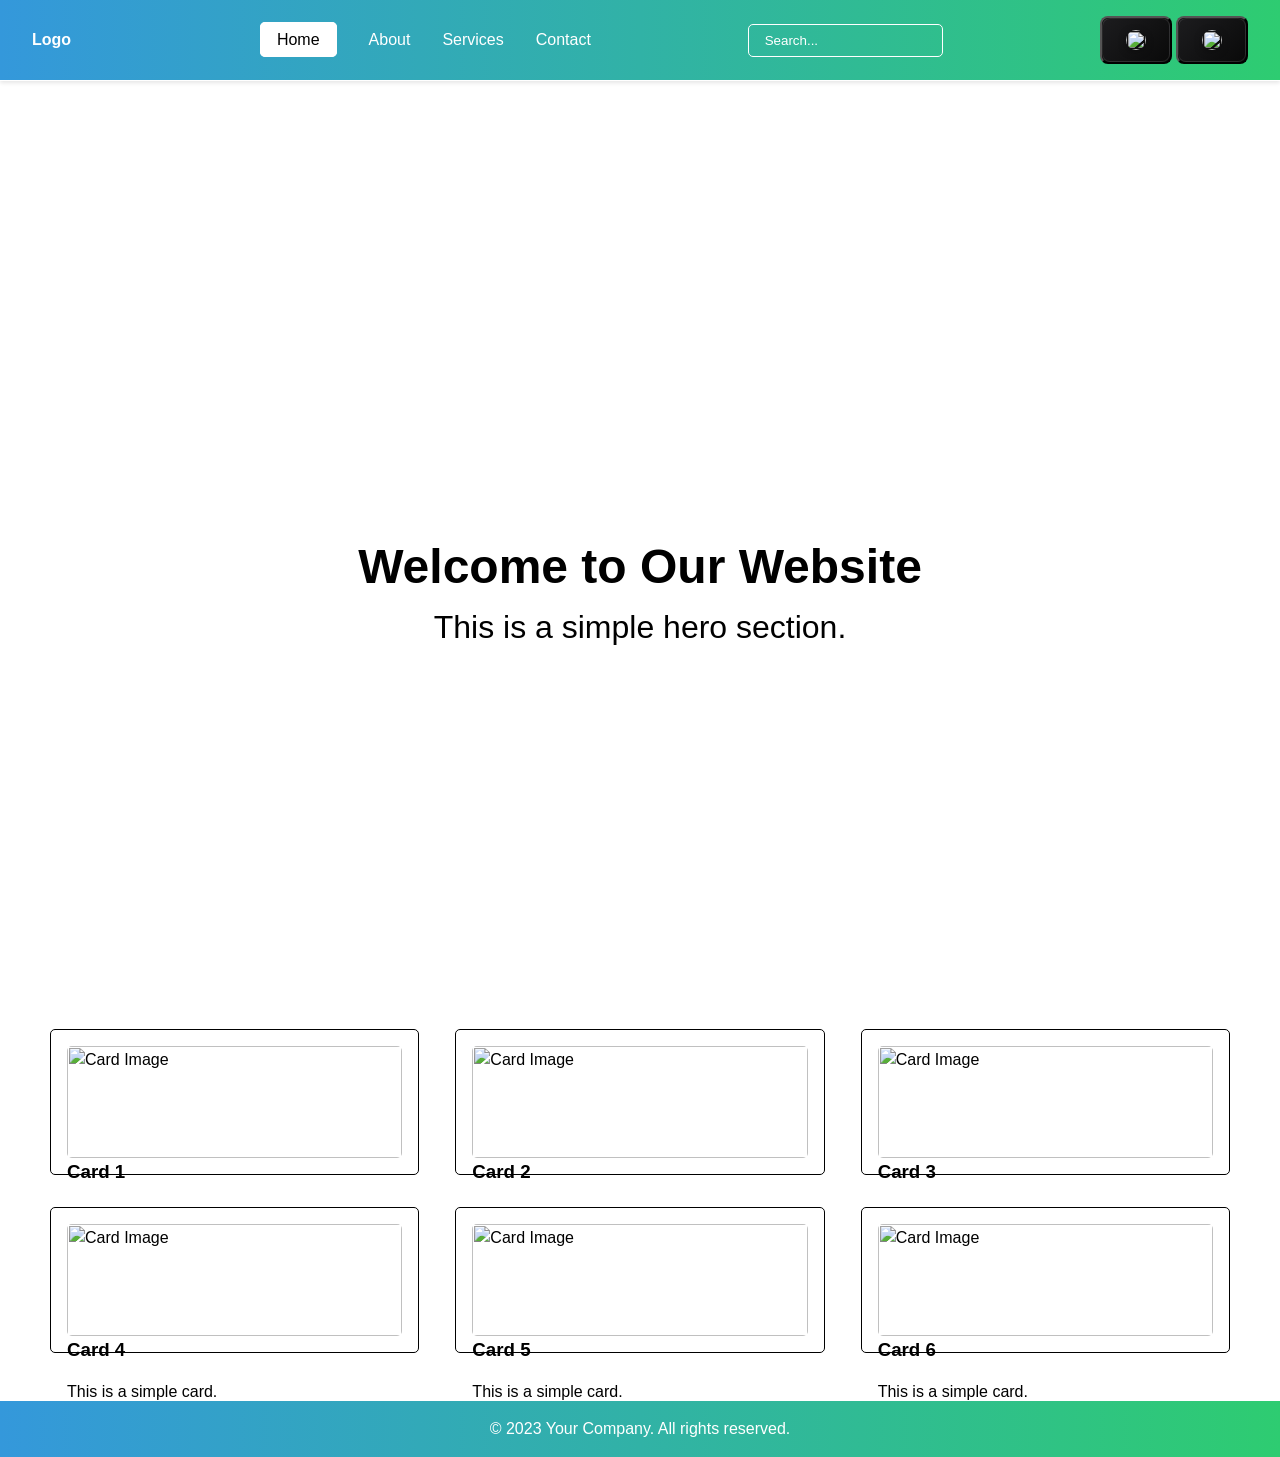
==== index.html @ 777ef4b7 "main website" ====
<html lang="en">
<head>
    <meta charset="UTF-8">
    <meta name="viewport" content="width=device-width, initial-scale=1.0">
    <title>Website</title>

    
<!-- Style sheet -->
    <link rel="stylesheet" href="style-sheet.css">

<style>

@media screen and (max-width: 768px) {
    .cards {
        grid-template-columns: repeat(auto-fit, minmax(200px, 1fr));
    }

    .navbar {
        flex-direction: column;
        align-items: flex-start;
    }

    .nav-links {
        flex-direction: column;
        width: 100%;
    }

    .cards {
        grid-template-columns: repeat(auto-fit, minmax(200px, 1fr));
    }

    .card {
        width: 100%;
    }

    .card img {
        width: 100%;
        height: auto;
    }

    .card h3 {
        font-size: 1.2rem;
    }

    .card p {
        font-size: 0.9rem;
    }
}
    
    

















</style>
</head>
<body id="demo" style="color: var(--black-color); background-color: var(--white-color);">
     
<!-- navbar -->

<nav id="navbar" class="navbar" style="background: linear-gradient(to right, var(--primary-color), var(--secondary-color));">
    <div class="logo">
        <a href="#">Logo</a>
    </div> 
    <ul class="nav-links">
        <li><a href="http://127.0.0.1:5501/index.html" class="active">Home</a></li>
        <li><a href="about.html">About</a></li>
        <li><a href="services.html">Services</a></li>
        <li><a href="contact.html">Contact</a></li>
    </ul>

<!-- search bar -->
    <div class="search-bar">
        <input type="text" placeholder="Search..." class="search-input">
    </div>


<!-- js btn of background color and text color -->

<div class="btn-container">

    <button class="btn" type="button" onclick="document.getElementById('demo').style.backgroundColor = 'var(--white-color)'" ><img src="https://png.pngtree.com/png-vector/20210823/ourmid/pngtree-dark-mode-icon-light-png-clipart-png-image_3811921.jpg" alt="Light Mode"></button>
    
    <button class="btn" type="button" onclick="document.getElementById('demo').style.backgroundColor = 'var(--black-color)'" ><img src="https://img.icons8.com/?size=64&id=oItmVyK4P1fj&format=png"></button>
    
</div>
</nav>

<!-- hero section -->
<section class="hero">
    <h1 style="color: var(--white-color);">Welcome to Our Website</h1>
    <p style="color: var(--white-color);">This is a simple hero section.</p>
    <h1 style="color: var(--black-color);">Welcome to Our Website</h1>
    <p>This is a simple hero section.</p>
</section>


<!-- cards -->
<div id="demo" class="cards">
    <div class="card">
        <img src="https://www.countryflags.com/wp-content/uploads/south-korea-flag-png-large.png" alt="Card Image" style="width: 100%; height: auto; border-radius: 5px;">
        <h3>Card <span class="super">1</span></h3>
        <p>This is a simple card.</p>
    </div>
    <div class="card">
              <img src="https://www.countryflags.com/wp-content/uploads/united-kingdom-flag-png-large.png" alt="Card Image" style="width: 100%; height: auto; border-radius: 5px;">
        <h3>Card 2</h3>
        <p>This is a simple card.</p>
    </div>
    <div class="card">
        <img src="https://www.countryflags.com/wp-content/uploads/united-states-of-america-flag-png-large.png" alt="Card Image" style="width: 100%; height: auto; border-radius: 5px;">
        <h3>Card 3</h3>
        <p>This is a simple card.</p>
    </div>
    <div class="card">
        <img src="https://www.countryflags.com/wp-content/uploads/arab-league-flag-jpg-xl-1536x1024.jpg" alt="Card Image" style="width: 100%; height: auto; border-radius: 5px;">
        <h3>Card 4</h3>
        <p>This is a simple card.</p>
    </div>   
     <div class="card">
        <img src="https://www.countryflags.com/wp-content/uploads/china-flag-png-large.png" alt="Card Image" style="width: 100%; height: auto; border-radius: 5px;">
        <h3>Card 5</h3>
        <p>This is a simple card.</p>
    </div>   
     <div class="card">
        <img src="https://www.countryflags.com/wp-content/uploads/pakistan-flag-png-large.png" alt="Card Image" style="width: 100%; height: auto; border-radius: 5px;">
        <h3>Card 6</h3>
        <p>This is a simple card.</p>
    </div>
</div>




<!-- footer -->
<footer class="footer" style="background: linear-gradient(to right, var(--primary-color), var(--secondary-color)); color: var(--white-color); text-align: center; padding: 1rem;">
    <p>&copy; 2023 Your Company. All rights reserved.</p>
</footer>






</body>
</html>
---- style-sheet.css ----
*,
*:before,
*:after {
  box-sizing: border-box;
  margin: 0;
  padding: 0;
}


:root {
  --white-color: #ffffff;  
  --black-color: #000000; 
  --primary-color: #3498db;
  --secondary-color: #2ecc71;
  --font-family: 'Arial', sans-serif;
  --font-size: 16px;
  --line-height: 1.5;
}


body {
  font-family: var(--font-family);
  font-size: var(--font-size);
  line-height: var(--line-height);


}
@keyframes shimmer-sweep {
  0% { transform: translateX(-150%) skewX(-25deg); }
  100% { transform: translateX(150%) skewX(-25deg); }
}

.btn {
  position: relative;
  display: inline-flex;
  align-items: center;
  justify-content: center;
  gap: 10px;
  padding: 12px 24px;
  overflow: hidden;
  border-radius: 8px;
  background: #0a0a0a;
  isolation: isolate;
  font-family: system-ui, sans-serif;
  font-size: 16px;
  font-weight: 500;
  color: #ffffff;
  text-decoration: none;
  -webkit-font-smoothing: antialiased;
  -moz-osx-font-smoothing: grayscale;
  cursor: pointer;
  user-select: none;
  transform: translateZ(0);
  backface-visibility: hidden;
  will-change: transform, box-shadow;
  transition: transform 0.3s cubic-bezier(0.2, 0.8, 0.2, 1), box-shadow 0.3s cubic-bezier(0.2, 0.8, 0.2, 1);
}

.btn::before {
  content: '';
  position: absolute;
  inset: 0;
  z-index: -2;
  background: linear-gradient(135deg, #1c1c1e 0%, #0a0a0a 100%);
  border: 1px solid rgba(255, 255, 255, 0.1);
  border-radius: inherit;
  transition: opacity 0.3s cubic-bezier(0.2, 0.8, 0.2, 1);
}

.btn::after {
  content: '';
  position: absolute;
  inset: 0;
  z-index: -1;
  background: radial-gradient(circle at top, rgba(255, 255, 255, 0.08) 0%, rgba(255, 255, 255, 0) 70%), linear-gradient(135deg, #252529 0%, #111113 100%);
  border-radius: inherit;
  opacity: 0;
  transition: opacity 0.4s cubic-bezier(0.2, 0.8, 0.2, 1);
}

.btn:hover {
  transform: translateY(-2px);
  box-shadow: 0 6px 16px rgba(0, 0, 0, 0.5);
}

.btn:hover::after {
  opacity: 1;
}

.btn:active {
  transform: translateY(1px);
  box-shadow: 0 2px 4px rgba(0, 0, 0, 0.3);
  transition-duration: 0.08s;
}

.btn:focus-visible {
  outline: none;
  box-shadow: 0 0 0 2px #050507, 0 0 0 4px #3b82f6;
}

.btn img {
  width: 20px;
  height: 20px;
  object-fit: contain;
  border-radius: 50%;
  flex-shrink: 0;
  pointer-events: none;
  filter: drop-shadow(0 2px 4px rgba(0, 0, 0, 0.4));
  transition: transform 0.3s cubic-bezier(0.34, 1.56, 0.64, 1);
}

.btn:hover img {
  transform: scale(1.12) rotate(4deg);
}

/* Navbar Styles */
.navbar {
  display: flex;
  justify-content: space-between;
  align-items: center;
  padding: 1rem 2rem;
  border-bottom: 1px solid var(--white-color);
  box-shadow: 0 2px 4px rgba(0, 0, 0, 0.1);
}

.logo a {
  color: var(--white-color);
  text-decoration: none;
  font-weight: bold;
}

.nav-links {
  display: flex;
  list-style: none;
}

.nav-links li {
  margin-left: 2rem;
}

.nav-links a {
  color: var(--white-color);
  text-decoration: none;
}

.nav-links a:hover {
  border: 1px solid var(--white-color);
  background-color: var(--white-color);
  color: var(--black-color);
  padding: 0.5rem 1rem;
  border-radius: 5px;
  gap: 0.5rem;
  transition: all 0.3s ease;
}

.nav-links a.active {
    border: 1px solid var(--white-color);
    background-color: var(--white-color);
    color: var(--black-color);
    padding: 0.5rem 1rem;
    border-radius: 5px;
    transition: all 0.3s ease;
}


.nav-links a:focus {
  border: 1px solid var(--black-color);
  padding: 0.5rem 1rem;
  border-radius: 5px;
  transition: all 0.3s ease;
}


.search-bar {
  display: flex;
  align-items: center;
  border: 1px solid var(--white-color);
  border-radius: 5px;
  padding: 0.5rem;
}

.search-input {
  border: none;
  outline: none;
  background-color: transparent;
  color: var(--white-color);
  margin-left: 0.5rem;
}

.search-input::placeholder {
  color: var(--white-color);
}


.search-bar:focus-within {
  outline: none;
  box-shadow: 0 0 0 13px rgba(52, 152, 219, 0.5);
  transition: all 0.3s ease;
}

/* Hero Section */


.hero {
  display: flex;
  flex-direction: column;
  align-items: center;
  justify-content: center;
  height: 100vh;
  text-align: center;
  font-size: 2rem;
}

/* card styles */
.cards {
  display: flex;
  justify-content: space-around;
  flex-wrap: wrap;
  padding: 2rem;
  cursor: pointer;
}

.card {
  background-color: var(--white-color);
  color: var(--black-color);
  border: 1px solid var(--black-color);
  border-radius: 5px;
  padding: 1rem;
  margin: 1rem;
  width: calc(33% - 2rem);
}

.card h2 {
  margin-bottom: 1rem;
}

.card p {
  margin-bottom: 1rem;
}

.card:hover {
  background-color: var(--primary-color);
  color: rgb(255, 255, 255);
  border: 1px solid var(--white-color);
  transition: all 0.3s ease;
}

.card h3 {
  margin-bottom: 1rem;
}

.active {
  background-color: var(--primary-color);
  color: var(--white-color);
  border: 1px solid var(--white-color);
  transition: all 0.3s ease;
}

/* About Page Styles */
.Hero-section {
text-align: center;
font-size: 2rem;
margin-top: 2rem;
padding: 2rem;
line-height: 1.5;
text-shadow: -1px 0px 1px rgb(255, 255, 255);
color: rgb(163, 152, 152);

}

/* Contact Page Styles */
.hero-of-contact-page {
text-align: center;
font-size: 2rem;
line-height: 1.5;
text-shadow: -1px 0px 1px rgb(255, 255, 255);
color: rgb(163, 152, 152);

}

.hero-of-contact-page h1 {
  font-size: 3rem;
  margin-bottom: 1rem;
}

.hero-of-contact-page p {
  font-size: 1.5rem;
  margin-bottom: 2rem;
}

.hero-of-contact-page img {
  width: 100%;
  height: 65%;
  margin-bottom: 2rem;
}

.main-content {
  display: flex;
  justify-content: space-around;
  flex-wrap: wrap;
  padding: 2rem;
  text-align: center;
  font-size: 2rem;
  margin-top: 2rem;
  line-height: 1.5;
  text-shadow: -1px 0px 1px rgb(255, 255, 255);
  shadow: -1px 0px 1px rgb(255, 255, 255);
  color: rgb(163, 152, 152);

}

.contact-cards{
  display: flex;
  justify-content: space-around;
  flex-wrap: wrap;
  padding: 2rem;  
}


.contact-card {
  background-color: var(--white-color);
  color: var(--black-color);
  border: 1px solid var(--black-color);
  border-radius: 5px;
  padding: 1rem;
  margin: 1rem;
  width: calc(33% - 2rem);
  background-color: rgb(145, 144, 144);
  color: var(--white-color);
  border: 1px solid var(--white-color);
  transition: all 0.3s ease;
  cursor: pointer;
}

.contact-card h2 {
  margin-bottom: 1rem;
}

.contact-card p {
  margin-bottom: 1rem;
}

.contact-card:hover {
  background-color: var(--primary-color);
  color: rgb(255, 255, 255);
  border: 1px solid var(--white-color);
  box-shadow: 0px 50px 69px rgba(0, 0, 0, 0.2);
}



.bold {
  font-family: "Roboto", sans-serif;
  font-optical-sizing: auto;
  font-weight: <weight>;
  font-style: normal;
  font-variation-settings:
    "wdth" 100;
}



/* Hero of Services Page */



.herom-section{
  display: flex;
  justify-content: space-around;
  align-items: center;
  text-align: center;
  font-size: 2rem;
  margin-top: 2rem;
  padding: 2rem;
  line-height: 1.5;
  text-shadow: -1px 0px 1px rgb(255, 255, 255);
  color: rgb(163, 152, 152);
}

.herom-section h1 {
  font-size: 3rem;
  margin-bottom: 1rem;
}

.herom-section p {
  font-size: 1.5rem;
  margin-bottom: 2rem;
}

.herom-section img {
  width: 54%;
  height: 90%;
  margin-bottom: 2rem;
  border-radius: 10px;
}
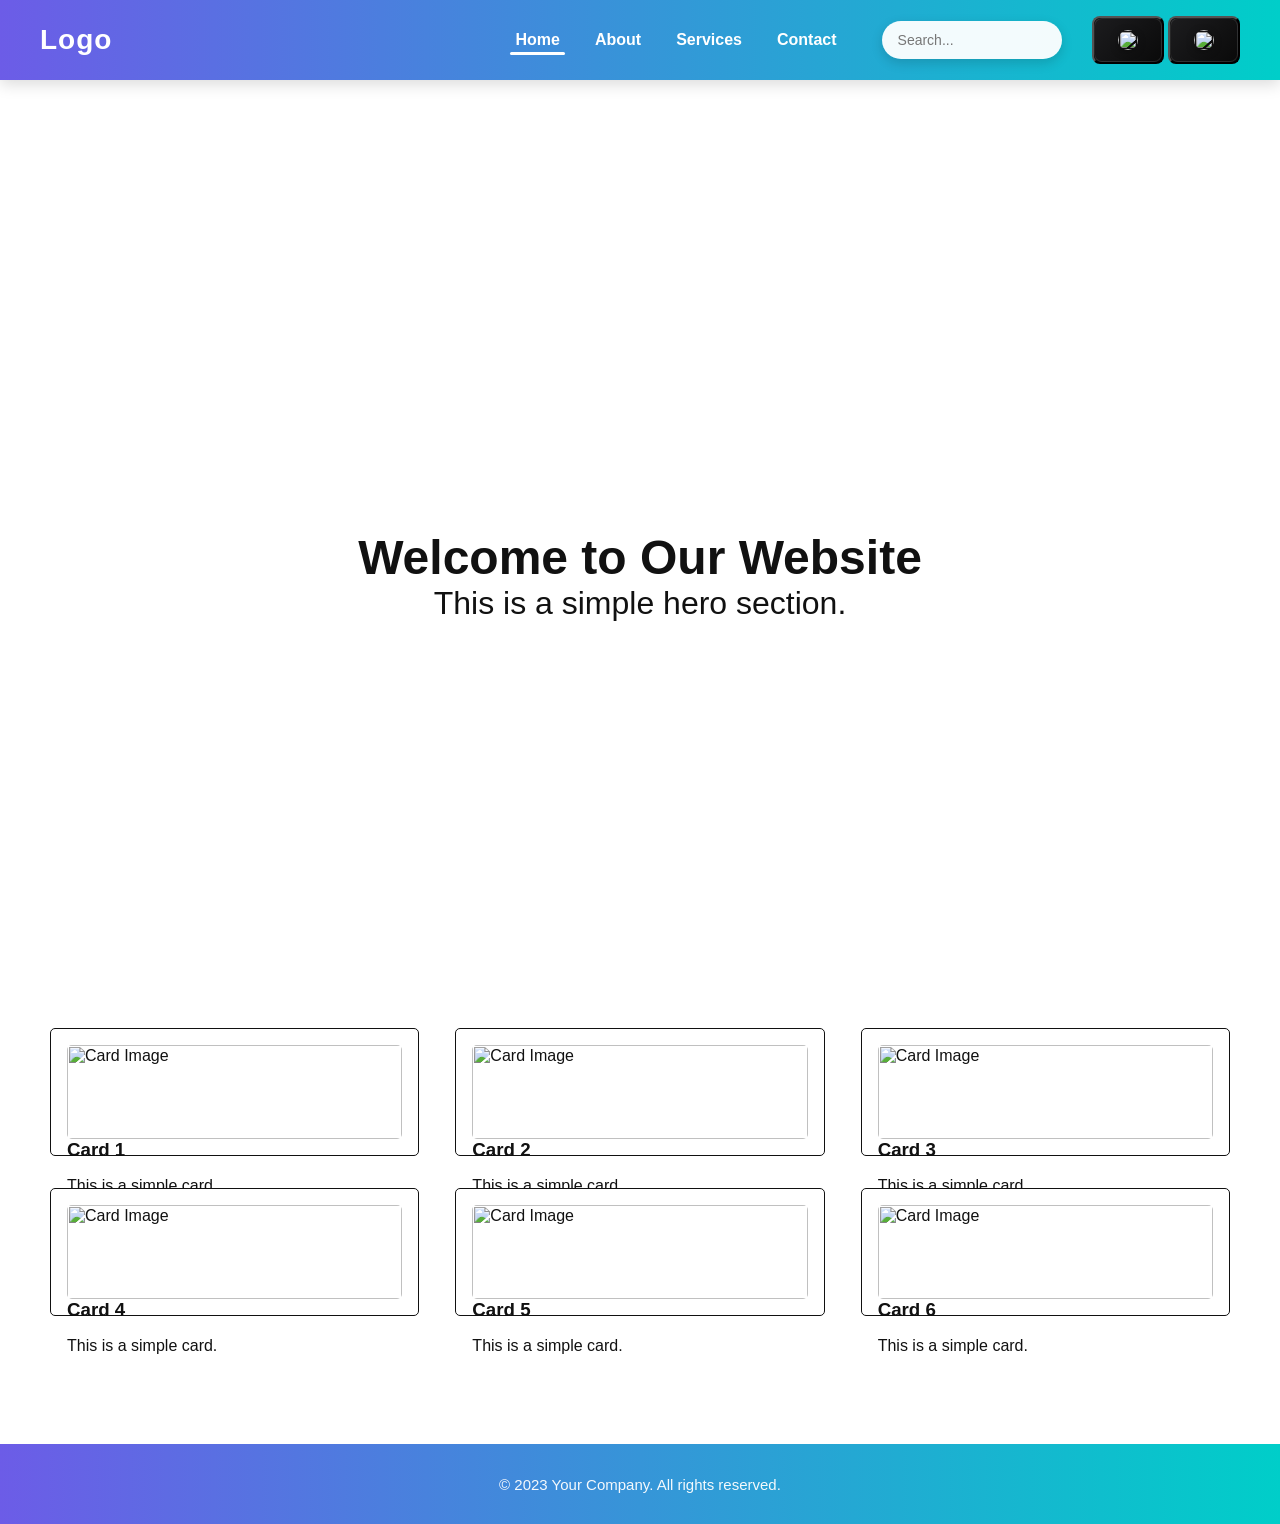
==== commit 3903ac5e: "full web code" ====
--- a/index.html
+++ b/index.html
@@ -1,154 +1,224 @@
 <html lang="en">
+
 <head>
     <meta charset="UTF-8">
     <meta name="viewport" content="width=device-width, initial-scale=1.0">
     <title>Website</title>
 
-    
-<!-- Style sheet -->
+
+    <!-- Style sheet -->
     <link rel="stylesheet" href="style-sheet.css">
 
-<style>
-
-@media screen and (max-width: 768px) {
-    .cards {
-        grid-template-columns: repeat(auto-fit, minmax(200px, 1fr));
-    }
-
-    .navbar {
-        flex-direction: column;
-        align-items: flex-start;
-    }
-
-    .nav-links {
-        flex-direction: column;
-        width: 100%;
-    }
-
-    .cards {
-        grid-template-columns: repeat(auto-fit, minmax(200px, 1fr));
-    }
-
-    .card {
-        width: 100%;
-    }
-
-    .card img {
-        width: 100%;
-        height: auto;
-    }
-
-    .card h3 {
-        font-size: 1.2rem;
-    }
-
-    .card p {
-        font-size: 0.9rem;
-    }
-}
-    
-    
-
-
-
-
-
-
-
-
-
-
-
-
-
-
-
-
-
-</style>
+    <style>
+        /* =====================
+   RESPONSIVE
+===================== */
+
+        @media screen and (max-width: 768px) {
+
+            /* Navbar */
+            .navbar {
+                flex-direction: column;
+                align-items: flex-start;
+                padding: 15px 20px;
+                gap: 15px;
+            }
+
+            .logo {
+                margin-right: 0;
+            }
+
+            .nav-links {
+                flex-direction: column;
+                width: 100%;
+                gap: 10px;
+            }
+
+            /* Search Bar */
+            .search-bar {
+                width: 100%;
+                margin-left: 0;
+            }
+
+            .search-input {
+                width: 100%;
+            }
+
+            .search-input:focus {
+                width: 100%;
+            }
+
+            /* Cards */
+            .cards {
+                padding: 1rem;
+            }
+
+            .card {
+                width: calc(50% - 2rem);
+            }
+
+            .card img {
+                width: 100%;
+                height: auto;
+            }
+
+            .card h3 {
+                font-size: 1.2rem;
+            }
+
+            .card p {
+                font-size: 0.9rem;
+            }
+
+            /* Hero */
+            .hero {
+                height: auto;
+                min-height: 70vh;
+                padding: 40px 20px;
+                font-size: 1.5rem;
+            }
+        }
+
+
+        /* Mobile phones */
+        @media screen and (max-width: 500px) {
+
+            .navbar {
+                padding: 15px;
+            }
+
+            .card {
+                width: 100%;
+                margin: 10px 0;
+            }
+
+            .nav-links {
+                gap: 5px;
+            }
+
+            .btn {
+                padding: 10px 15px;
+            }
+
+            .footer {
+                margin-top: 40px;
+            }
+
+            .cards {
+                padding: 0.5rem;
+            }
+
+            .card h3 {
+                font-size: 1rem;
+            }
+
+            .card p {
+                font-size: 0.8rem;
+            }
+
+            .btn-container {
+                flex-direction: column;
+                gap: 5px;
+            }
+        }
+    </style>
 </head>
+
 <body id="demo" style="color: var(--black-color); background-color: var(--white-color);">
-     
-<!-- navbar -->
-
-<nav id="navbar" class="navbar" style="background: linear-gradient(to right, var(--primary-color), var(--secondary-color));">
-    <div class="logo">
-        <a href="#">Logo</a>
-    </div> 
-    <ul class="nav-links">
-        <li><a href="http://127.0.0.1:5501/index.html" class="active">Home</a></li>
-        <li><a href="about.html">About</a></li>
-        <li><a href="services.html">Services</a></li>
-        <li><a href="contact.html">Contact</a></li>
-    </ul>
-
-<!-- search bar -->
-    <div class="search-bar">
-        <input type="text" placeholder="Search..." class="search-input">
+
+    <!-- navbar -->
+
+    <nav id="navbar" class="navbar"
+        style="background: linear-gradient(to right, var(--primary-color), var(--secondary-color));">
+        <div class="logo">
+            <a href="#">Logo</a>
+        </div>
+        <ul class="nav-links">
+            <li><a href="http://127.0.0.1:5501/index.html" class="active">Home</a></li>
+            <li><a href="about.html">About</a></li>
+            <li><a href="services.html">Services</a></li>
+            <li><a href="contact.html">Contact</a></li>
+        </ul>
+
+        <!-- search bar -->
+        <div class="search-bar">
+            <input type="text" placeholder="Search..." class="search-input">
+        </div>
+
+
+        <!-- js btn of background color and text color -->
+
+        <div class="btn-container">
+
+            <button class="btn" type="button"
+                onclick="document.getElementById('demo').style.backgroundColor = 'var(--white-color)'"><img
+                    src="https://png.pngtree.com/png-vector/20210823/ourmid/pngtree-dark-mode-icon-light-png-clipart-png-image_3811921.jpg"
+                    alt="Light Mode"></button>
+
+            <button class="btn" type="button"
+                onclick="document.getElementById('demo').style.backgroundColor = 'var(--black-color)'"><img
+                    src="https://img.icons8.com/?size=64&id=oItmVyK4P1fj&format=png"></button>
+
+        </div>
+    </nav>
+
+    <!-- hero section -->
+    <section class="hero">
+        <h1 style="color: var(--white-color);">Welcome to Our Website</h1>
+        <p style="color: var(--white-color);">This is a simple hero section.</p>
+        <h1 style="color: var(--black-color);">Welcome to Our Website</h1>
+        <p>This is a simple hero section.</p>
+    </section>
+
+
+    <!-- cards -->
+    <div id="demo" class="cards">
+        <div class="card">
+            <img src="https://www.countryflags.com/wp-content/uploads/south-korea-flag-png-large.png" alt="Card Image"
+                style="width: 100%; height: auto; border-radius: 5px;">
+            <h3>Card <span class="super">1</span></h3>
+            <p>This is a simple card.</p>
+        </div>
+        <div class="card">
+            <img src="https://www.countryflags.com/wp-content/uploads/united-kingdom-flag-png-large.png"
+                alt="Card Image" style="width: 100%; height: auto; border-radius: 5px;">
+            <h3>Card 2</h3>
+            <p>This is a simple card.</p>
+        </div>
+        <div class="card">
+            <img src="https://www.countryflags.com/wp-content/uploads/united-states-of-america-flag-png-large.png"
+                alt="Card Image" style="width: 100%; height: auto; border-radius: 5px;">
+            <h3>Card 3</h3>
+            <p>This is a simple card.</p>
+        </div>
+        <div class="card">
+            <img src="https://www.countryflags.com/wp-content/uploads/arab-league-flag-jpg-xl-1536x1024.jpg"
+                alt="Card Image" style="width: 100%; height: auto; border-radius: 5px;">
+            <h3>Card 4</h3>
+            <p>This is a simple card.</p>
+        </div>
+        <div class="card">
+            <img src="https://www.countryflags.com/wp-content/uploads/china-flag-png-large.png" alt="Card Image"
+                style="width: 100%; height: auto; border-radius: 5px;">
+            <h3>Card 5</h3>
+            <p>This is a simple card.</p>
+        </div>
+        <div class="card">
+            <img src="https://www.countryflags.com/wp-content/uploads/pakistan-flag-png-large.png" alt="Card Image"
+                style="width: 100%; height: auto; border-radius: 5px;">
+            <h3>Card 6</h3>
+            <p>This is a simple card.</p>
+        </div>
     </div>
 
 
-<!-- js btn of background color and text color -->
-
-<div class="btn-container">
-
-    <button class="btn" type="button" onclick="document.getElementById('demo').style.backgroundColor = 'var(--white-color)'" ><img src="https://png.pngtree.com/png-vector/20210823/ourmid/pngtree-dark-mode-icon-light-png-clipart-png-image_3811921.jpg" alt="Light Mode"></button>
-    
-    <button class="btn" type="button" onclick="document.getElementById('demo').style.backgroundColor = 'var(--black-color)'" ><img src="https://img.icons8.com/?size=64&id=oItmVyK4P1fj&format=png"></button>
-    
-</div>
-</nav>
-
-<!-- hero section -->
-<section class="hero">
-    <h1 style="color: var(--white-color);">Welcome to Our Website</h1>
-    <p style="color: var(--white-color);">This is a simple hero section.</p>
-    <h1 style="color: var(--black-color);">Welcome to Our Website</h1>
-    <p>This is a simple hero section.</p>
-</section>
-
-
-<!-- cards -->
-<div id="demo" class="cards">
-    <div class="card">
-        <img src="https://www.countryflags.com/wp-content/uploads/south-korea-flag-png-large.png" alt="Card Image" style="width: 100%; height: auto; border-radius: 5px;">
-        <h3>Card <span class="super">1</span></h3>
-        <p>This is a simple card.</p>
-    </div>
-    <div class="card">
-              <img src="https://www.countryflags.com/wp-content/uploads/united-kingdom-flag-png-large.png" alt="Card Image" style="width: 100%; height: auto; border-radius: 5px;">
-        <h3>Card 2</h3>
-        <p>This is a simple card.</p>
-    </div>
-    <div class="card">
-        <img src="https://www.countryflags.com/wp-content/uploads/united-states-of-america-flag-png-large.png" alt="Card Image" style="width: 100%; height: auto; border-radius: 5px;">
-        <h3>Card 3</h3>
-        <p>This is a simple card.</p>
-    </div>
-    <div class="card">
-        <img src="https://www.countryflags.com/wp-content/uploads/arab-league-flag-jpg-xl-1536x1024.jpg" alt="Card Image" style="width: 100%; height: auto; border-radius: 5px;">
-        <h3>Card 4</h3>
-        <p>This is a simple card.</p>
-    </div>   
-     <div class="card">
-        <img src="https://www.countryflags.com/wp-content/uploads/china-flag-png-large.png" alt="Card Image" style="width: 100%; height: auto; border-radius: 5px;">
-        <h3>Card 5</h3>
-        <p>This is a simple card.</p>
-    </div>   
-     <div class="card">
-        <img src="https://www.countryflags.com/wp-content/uploads/pakistan-flag-png-large.png" alt="Card Image" style="width: 100%; height: auto; border-radius: 5px;">
-        <h3>Card 6</h3>
-        <p>This is a simple card.</p>
-    </div>
-</div>
-
-
-
-
-<!-- footer -->
-<footer class="footer" style="background: linear-gradient(to right, var(--primary-color), var(--secondary-color)); color: var(--white-color); text-align: center; padding: 1rem;">
-    <p>&copy; 2023 Your Company. All rights reserved.</p>
-</footer>
+
+
+    <!-- footer -->
+    <footer class="footer"
+        style="background: linear-gradient(to right, var(--primary-color), var(--secondary-color)); color: var(--white-color); text-align: center; padding: 1rem;">
+        <p>&copy; 2023 Your Company. All rights reserved.</p>
+    </footer>
 
 
 
@@ -156,4 +226,5 @@
 
 
 </body>
+
 </html>
--- a/style-sheet.css
+++ b/style-sheet.css
@@ -1,30 +1,32 @@
+
+:root {
+    --primary-color: #6c5ce7;
+    --secondary-color: #00cec9;
+    --white-color: #ffffff;
+    --black-color: #111111;
+    --light-bg: #f5f7fb;
+    --text-color: #333333;
+    --shadow: 0 10px 30px rgba(0, 0, 0, 0.12);
+}
+
+
 *,
-*:before,
-*:after {
-  box-sizing: border-box;
-  margin: 0;
-  padding: 0;
-}
-
-
-:root {
-  --white-color: #ffffff;  
-  --black-color: #000000; 
-  --primary-color: #3498db;
-  --secondary-color: #2ecc71;
-  --font-family: 'Arial', sans-serif;
-  --font-size: 16px;
-  --line-height: 1.5;
-}
-
+*::before,
+*::after {
+    margin: 0;
+    padding: 0;
+    box-sizing: border-box;
+}
+
+html {
+    scroll-behavior: smooth;
+}
 
 body {
-  font-family: var(--font-family);
-  font-size: var(--font-size);
-  line-height: var(--line-height);
-
-
-}
+    font-family: Arial, sans-serif;
+    min-height: 100vh;
+}
+
 @keyframes shimmer-sweep {
   0% { transform: translateX(-150%) skewX(-25deg); }
   100% { transform: translateX(150%) skewX(-25deg); }
@@ -114,89 +116,115 @@
 }
 
 /* Navbar Styles */
+
 .navbar {
-  display: flex;
-  justify-content: space-between;
-  align-items: center;
-  padding: 1rem 2rem;
-  border-bottom: 1px solid var(--white-color);
-  box-shadow: 0 2px 4px rgba(0, 0, 0, 0.1);
+    min-height: 80px;
+    display: flex;
+    align-items: center;
+    padding: 15px 40px;
+    gap: 30px;
+    box-shadow: 0 4px 15px rgba(0, 0, 0, 0.15);
+    position: sticky;
+    top: 0;
+    z-index: 1000;
+}
+
+
+.logo {
+    margin-right: auto;
 }
 
 .logo a {
-  color: var(--white-color);
-  text-decoration: none;
-  font-weight: bold;
-}
+    text-decoration: none;
+    color: var(--white-color);
+    font-size: 28px;
+    font-weight: 800;
+    letter-spacing: 1px;
+    transition: 0.3s;
+}
+
+.logo a:hover {
+    transform: scale(1.05);
+    display: inline-block;
+    text-shadow: 0 0 10px rgba(255, 255, 255, 0.8);
+}
+
+
+/* =========================
+   NAV LINKS
+========================= */
 
 .nav-links {
-  display: flex;
-  list-style: none;
-}
-
-.nav-links li {
-  margin-left: 2rem;
-}
-
-.nav-links a {
-  color: var(--white-color);
-  text-decoration: none;
-}
-
-.nav-links a:hover {
-  border: 1px solid var(--white-color);
-  background-color: var(--white-color);
-  color: var(--black-color);
-  padding: 0.5rem 1rem;
-  border-radius: 5px;
-  gap: 0.5rem;
-  transition: all 0.3s ease;
-}
-
-.nav-links a.active {
-    border: 1px solid var(--white-color);
+    list-style: none;
+    display: flex;
+    gap: 25px;
+}
+
+.nav-links li a {
+    text-decoration: none;
+    color: var(--white-color);
+    font-size: 16px;
+    font-weight: 600;
+    padding: 10px 5px;
+    position: relative;
+    transition: 0.3s;
+}
+
+
+/* Underline animation */
+
+.nav-links li a::after {
+    content: "";
+    position: absolute;
+    left: 0;
+    bottom: 3px;
+    width: 0;
+    height: 3px;
     background-color: var(--white-color);
+    border-radius: 10px;
+    transition: 0.3s;
+}
+
+.nav-links li a:hover::after,
+.nav-links li a.active::after {
+    width: 100%;
+}
+
+.nav-links li a:hover {
+    opacity: 0.8;
+}
+
+/* Search Bar Styles */
+
+.search-bar {
+    margin-left: 10px;
+}
+
+.search-input {
+    width: 180px;
+    padding: 11px 16px;
+    border: none;
+    outline: none;
+    border-radius: 25px;
+    background-color: rgba(255, 255, 255, 0.95);
     color: var(--black-color);
-    padding: 0.5rem 1rem;
-    border-radius: 5px;
-    transition: all 0.3s ease;
-}
-
-
-.nav-links a:focus {
-  border: 1px solid var(--black-color);
-  padding: 0.5rem 1rem;
-  border-radius: 5px;
-  transition: all 0.3s ease;
-}
-
-
-.search-bar {
-  display: flex;
-  align-items: center;
-  border: 1px solid var(--white-color);
-  border-radius: 5px;
-  padding: 0.5rem;
-}
-
-.search-input {
-  border: none;
-  outline: none;
-  background-color: transparent;
-  color: var(--white-color);
-  margin-left: 0.5rem;
+    font-size: 14px;
+    transition: 0.3s;
+    box-shadow: 0 4px 12px rgba(0, 0, 0, 0.15);
+}
+
+.search-input:focus {
+    width: 220px;
+    box-shadow:
+        0 0 0 3px rgba(255, 255, 255, 0.35),
+        0 5px 15px rgba(0, 0, 0, 0.2);
 }
 
 .search-input::placeholder {
-  color: var(--white-color);
-}
-
-
-.search-bar:focus-within {
-  outline: none;
-  box-shadow: 0 0 0 13px rgba(52, 152, 219, 0.5);
-  transition: all 0.3s ease;
-}
+    color: #777;
+}
+
+
 
 /* Hero Section */
 
@@ -249,65 +277,189 @@
   margin-bottom: 1rem;
 }
 
-.active {
-  background-color: var(--primary-color);
-  color: var(--white-color);
-  border: 1px solid var(--white-color);
-  transition: all 0.3s ease;
+/* footer styles */
+.footer {
+    margin-top: 80px;
+    min-height: 80px;
+    display: flex;
+    align-items: center;
+    justify-content: center;
+}
+
+.footer p {
+    font-size: 15px;
+    opacity: 0.95;
 }
 
 /* About Page Styles */
-.Hero-section {
-text-align: center;
-font-size: 2rem;
-margin-top: 2rem;
-padding: 2rem;
-line-height: 1.5;
-text-shadow: -1px 0px 1px rgb(255, 255, 255);
-color: rgb(163, 152, 152);
-
-}
+
+.hero-section {
+    max-width: 900px;
+    margin: 80px auto;
+    padding: 60px;
+    background-color: var(--light-bg);
+    border-radius: 25px;
+    box-shadow: var(--shadow);
+    position: relative;
+    overflow: hidden;
+}
+
+
+/* Decorative gradient */
+
+.hero-section::before {
+    content: "";
+    position: absolute;
+    top: 0;
+    left: 0;
+    width: 100%;
+    height: 6px;
+    background: linear-gradient(
+        to right,
+        var(--primary-color),
+        var(--secondary-color)
+    );
+}
+
+
+/* Heading */
+
+.hero-section h1 {
+    font-size: 48px;
+    margin-bottom: 35px;
+    background: linear-gradient(
+        to right,
+        var(--primary-color),
+        var(--secondary-color)
+    );
+    -webkit-background-clip: text;
+    -webkit-text-fill-color: transparent;
+    text-align: center;
+}
+
+
+/* Paragraphs */
+
+.hero-section p {
+    font-size: 18px;
+    line-height: 1.7;
+    color: var(--text-color);
+    margin-bottom: 15px;
+    padding: 15px 20px;
+    background-color: var(--white-color);
+    border-radius: 12px;
+    border-left: 4px solid var(--primary-color);
+    box-shadow: 0 4px 12px rgba(0, 0, 0, 0.06);
+    transition: 0.3s;
+}
+
+.hero-section p:hover {
+    transform: translateX(8px);
+    border-left-color: var(--secondary-color);
+    box-shadow: 0 8px 20px rgba(0, 0, 0, 0.1);
+}
+
 
 /* Contact Page Styles */
+```css
+/* =========================
+   CONTACT HERO SECTION
+========================= */
+
 .hero-of-contact-page {
-text-align: center;
-font-size: 2rem;
-line-height: 1.5;
-text-shadow: -1px 0px 1px rgb(255, 255, 255);
-color: rgb(163, 152, 152);
-
-}
-
-.hero-of-contact-page h1 {
-  font-size: 3rem;
-  margin-bottom: 1rem;
-}
-
-.hero-of-contact-page p {
-  font-size: 1.5rem;
-  margin-bottom: 2rem;
-}
+    width: 100%;
+    height: 450px;
+
+    position: relative;
+
+    overflow: hidden;
+
+    display: flex;
+    align-items: center;
+    justify-content: center;
+
+    background: #111;
+}
+
+
+/* Hero Image */
 
 .hero-of-contact-page img {
-  width: 100%;
-  height: 65%;
-  margin-bottom: 2rem;
-}
-
+    width: 100%;
+    height: 100%;
+
+    object-fit: cover;
+
+    display: block;
+
+    transition: transform 0.6s ease;
+}
+
+
+/* Dark Overlay */
+
+.hero-of-contact-page::after {
+    content: "";
+
+    position: absolute;
+
+    inset: 0;
+
+    background:
+        linear-gradient(
+            90deg,
+            rgba(0, 0, 0, 0.75),
+            rgba(0, 0, 0, 0.25),
+            rgba(0, 0, 0, 0.65)
+        );
+
+    pointer-events: none;
+}
+
+
+/* Image Zoom */
+
+.hero-of-contact-page:hover img {
+    transform: scale(1.05);
+}
+
+
+/* =========================
+   HERO TEXT
+========================= */
 .main-content {
-  display: flex;
-  justify-content: space-around;
-  flex-wrap: wrap;
-  padding: 2rem;
-  text-align: center;
-  font-size: 2rem;
-  margin-top: 2rem;
-  line-height: 1.5;
-  text-shadow: -1px 0px 1px rgb(255, 255, 255);
-  shadow: -1px 0px 1px rgb(255, 255, 255);
-  color: rgb(163, 152, 152);
-
-}
+    position: absolute;
+    top: 50%;
+    left: 50%;
+    transform: translate(-50%, -50%);
+    text-align: center;
+    color: var(--white-color);
+}
+
+/* Main Heading */
+
+.main-content h1 {
+    font-family: "Titan One", sans-serif;
+    font-size: clamp(3rem, 7vw, 5.5rem);
+    letter-spacing: 2px;
+    margin: 0;
+    text-shadow:
+        0 4px 15px rgba(0, 0, 0, 0.7);
+}
+
+
+/* Subtitle */
+
+.main-content p {
+    margin-top: 15px;
+    font-size: clamp(1rem, 2vw, 1.3rem);
+    font-weight: 500;
+    letter-spacing: 1px;
+    text-shadow:
+        0 2px 8px rgba(0, 0, 0, 0.8);
+}
+
+
 
 .contact-cards{
   display: flex;
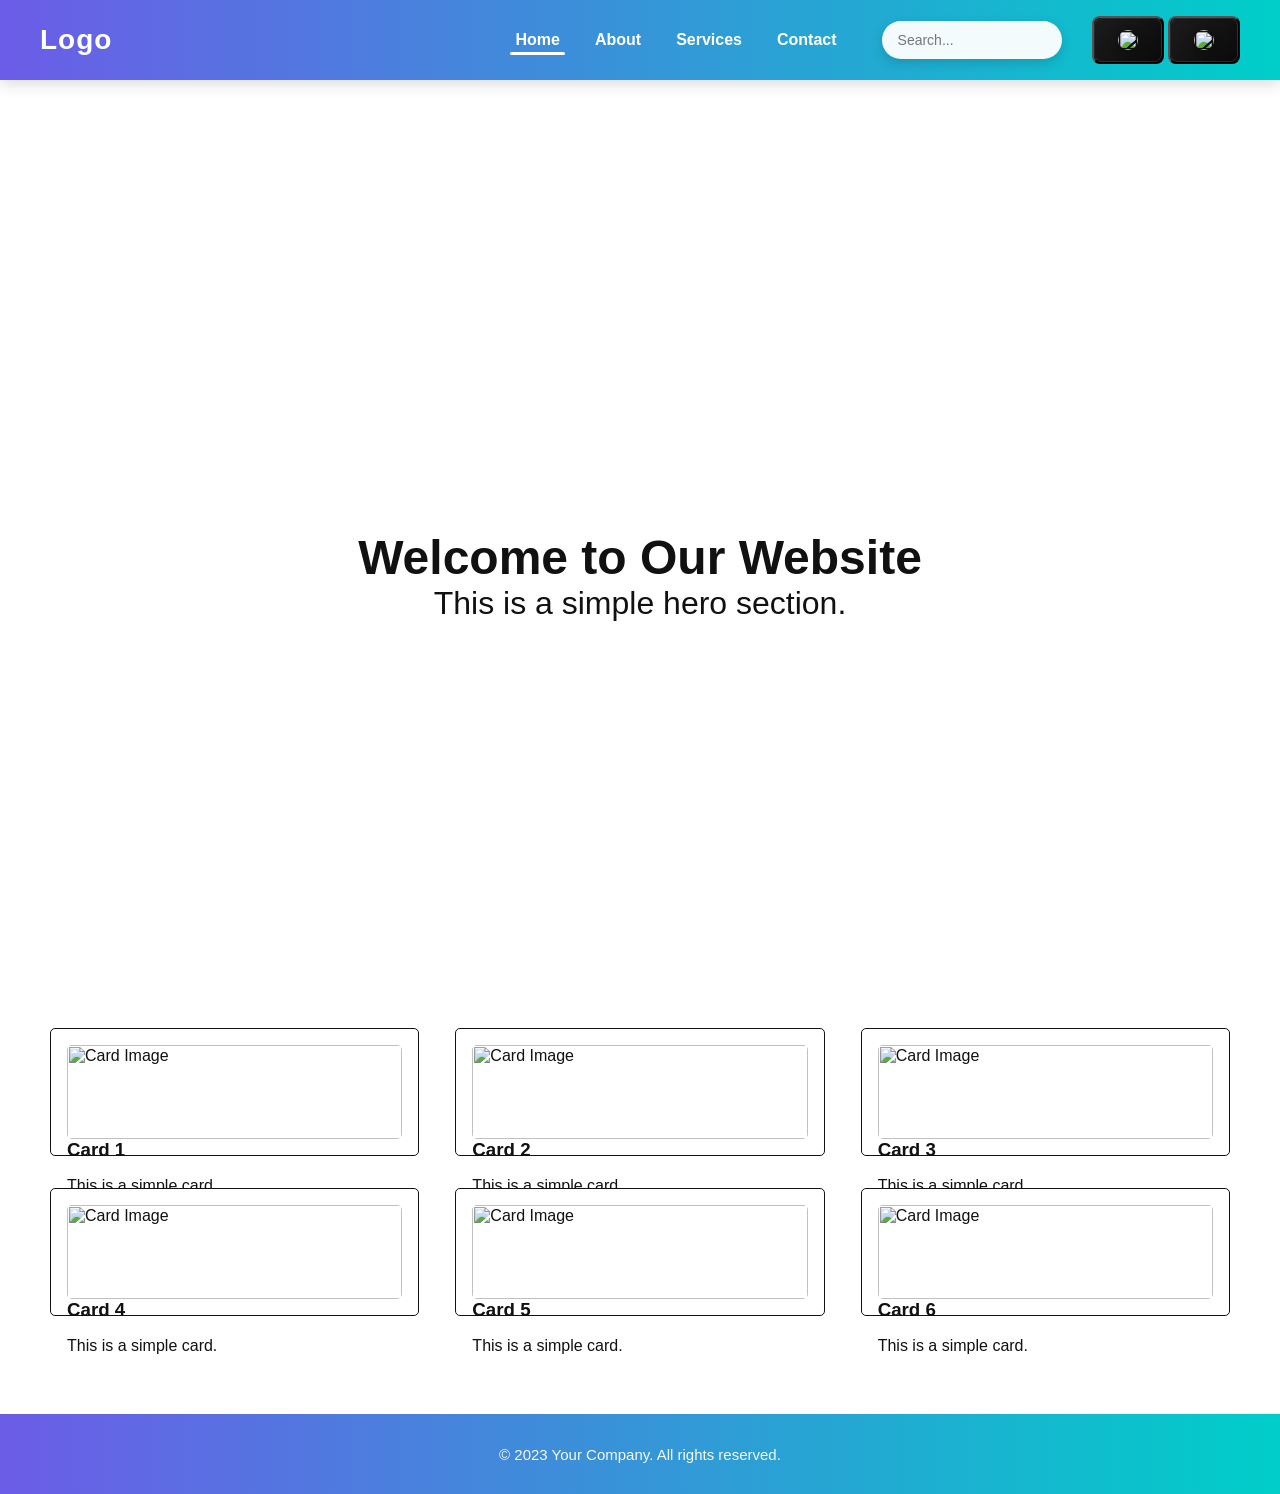
==== commit 62e3e2d0: "responsive fixed" ====
--- a/index.html
+++ b/index.html
@@ -10,9 +10,7 @@
     <link rel="stylesheet" href="style-sheet.css">
 
     <style>
-        /* =====================
-   RESPONSIVE
-===================== */
+        /* responsive */
 
         @media screen and (max-width: 768px) {
 
--- a/style-sheet.css
+++ b/style-sheet.css
@@ -361,23 +361,17 @@
 
 
 /* Contact Page Styles */
-```css
-/* =========================
-   CONTACT HERO SECTION
-========================= */
+
+/* Hero Section */
 
 .hero-of-contact-page {
     width: 100%;
     height: 450px;
-
     position: relative;
-
     overflow: hidden;
-
     display: flex;
     align-items: center;
     justify-content: center;
-
     background: #111;
 }
 
@@ -387,64 +381,67 @@
 .hero-of-contact-page img {
     width: 100%;
     height: 100%;
-
     object-fit: cover;
-
     display: block;
-
-    transition: transform 0.6s ease;
-}
-
-
-/* Dark Overlay */
+    transition:
+        transform 0.7s ease;
+}
+
+
+/* Image Zoom */
+
+.hero-of-contact-page:hover img {
+    transform: scale(1.06);
+}
+
+
+/* =========================
+   HERO OVERLAY
+========================= */
 
 .hero-of-contact-page::after {
     content: "";
-
     position: absolute;
-
     inset: 0;
-
     background:
         linear-gradient(
             90deg,
-            rgba(0, 0, 0, 0.75),
+            rgba(0, 0, 0, 0.8),
             rgba(0, 0, 0, 0.25),
-            rgba(0, 0, 0, 0.65)
+            rgba(0, 0, 0, 0.75)
         );
-
     pointer-events: none;
-}
-
-
-/* Image Zoom */
-
-.hero-of-contact-page:hover img {
-    transform: scale(1.05);
 }
 
 
 /* =========================
    HERO TEXT
 ========================= */
+
 .main-content {
     position: absolute;
     top: 50%;
     left: 50%;
-    transform: translate(-50%, -50%);
+    transform:
+        translate(-50%, -50%);
+    width: 90%;
     text-align: center;
     color: var(--white-color);
-}
-
-/* Main Heading */
+    z-index: 2;
+}
+
+
+/* Heading */
 
 .main-content h1 {
     font-family: "Titan One", sans-serif;
-    font-size: clamp(3rem, 7vw, 5.5rem);
+    font-size:
+        clamp(3rem, 8vw, 6rem);
     letter-spacing: 2px;
     margin: 0;
     text-shadow:
-        0 4px 15px rgba(0, 0, 0, 0.7);
+        0 5px 20px
+        rgba(0, 0, 0, 0.8);
 }
 
 
@@ -452,63 +449,160 @@
 
 .main-content p {
     margin-top: 15px;
-    font-size: clamp(1rem, 2vw, 1.3rem);
-    font-weight: 500;
+    font-size:
+        clamp(1rem, 2vw, 1.3rem);
+    font-weight: 600;
     letter-spacing: 1px;
     text-shadow:
-        0 2px 8px rgba(0, 0, 0, 0.8);
-}
-
-
-
-.contact-cards{
-  display: flex;
-  justify-content: space-around;
-  flex-wrap: wrap;
-  padding: 2rem;  
-}
-
+        0 2px 8px
+        rgba(0, 0, 0, 0.8);
+}
+
+
+
+
+
+.main-content.bol {
+    font-family: "Roboto", sans-serif;
+    font-weight: 700;
+    font-style: normal;
+}
+
+
+
+
+.bold {
+    font-family: "Roboto", sans-serif;
+    font-weight: 700;
+    font-style: normal;
+}
+
+
+/* Your inline h1 */
+
+body > h1.bold {
+    max-width: 900px;
+    margin:
+        50px auto 20px !important;
+    padding:
+        0 20px !important;
+    color:
+        var(--black-color) !important;
+    text-shadow:
+        none !important;
+    font-size:
+        clamp(1.7rem, 4vw, 2.5rem) !important;
+    line-height: 1.4 !important;
+}
+
+
+/* cards */
+
+.contact-cards {
+    max-width: 1200px;
+    margin:
+        0 auto 70px;
+    padding:
+        20px;
+    display: grid;
+    grid-template-columns:
+        repeat(3, 1fr);
+    gap: 25px;
+}
+
+
+/* Card */
 
 .contact-card {
-  background-color: var(--white-color);
-  color: var(--black-color);
-  border: 1px solid var(--black-color);
-  border-radius: 5px;
-  padding: 1rem;
-  margin: 1rem;
-  width: calc(33% - 2rem);
-  background-color: rgb(145, 144, 144);
-  color: var(--white-color);
-  border: 1px solid var(--white-color);
-  transition: all 0.3s ease;
-  cursor: pointer;
-}
+    width: auto;
+    margin: 0;
+    padding: 35px 25px;
+    border-radius: 20px;
+    background:
+        linear-gradient(
+            145deg,
+            rgb(145, 144, 144),
+            rgb(90, 90, 90)
+        );
+    color: var(--white-color);
+    border:
+        1px solid
+        rgba(255, 255, 255, 0.25);
+    box-shadow:
+        0 15px 35px
+        rgba(0, 0, 0, 0.18);
+    text-align: center;
+    cursor: pointer;
+    transition:
+        transform 0.3s ease,
+        box-shadow 0.3s ease,
+        background 0.3s ease;
+}
+
+
+/* Card Hover */
+
+.contact-card:hover {
+    transform:
+        translateY(-12px);
+    background:
+        linear-gradient(
+            135deg,
+            var(--primary-color),
+            var(--secondary-color)
+        );
+    box-shadow:
+        0 25px 55px
+        rgba(0, 0, 0, 0.3);
+}
+
+
+/* Card Heading */
 
 .contact-card h2 {
-  margin-bottom: 1rem;
-}
+    margin-bottom: 18px;
+    font-size: 1.5rem;
+}
+
+
+/* Card Paragraph */
 
 .contact-card p {
-  margin-bottom: 1rem;
-}
-
-.contact-card:hover {
-  background-color: var(--primary-color);
-  color: rgb(255, 255, 255);
-  border: 1px solid var(--white-color);
-  box-shadow: 0px 50px 69px rgba(0, 0, 0, 0.2);
-}
-
-
-
-.bold {
-  font-family: "Roboto", sans-serif;
-  font-optical-sizing: auto;
-  font-weight: <weight>;
-  font-style: normal;
-  font-variation-settings:
-    "wdth" 100;
-}
+    margin-bottom: 12px;
+    opacity: 0.85;
+    line-height: 1.6;
+}
+
+
+.contact-card h2::before {
+    content: "╰┈➤ˎˊ˗";
+    display: block;
+    margin-bottom: 12px;
+    font-size: 28px;
+    opacity: 0.9;
+}
+
+
+/* =========================
+   FOOTER
+========================= */
+
+.footer {
+    margin-top: 50px;
+
+    padding: 25px !important;
+
+    color: var(--white-color);
+
+    text-align: center;
+}
+
+.footer p {
+    font-family: "Roboto", sans-serif;
+
+    font-weight: 500;
+}
+
 
 
 
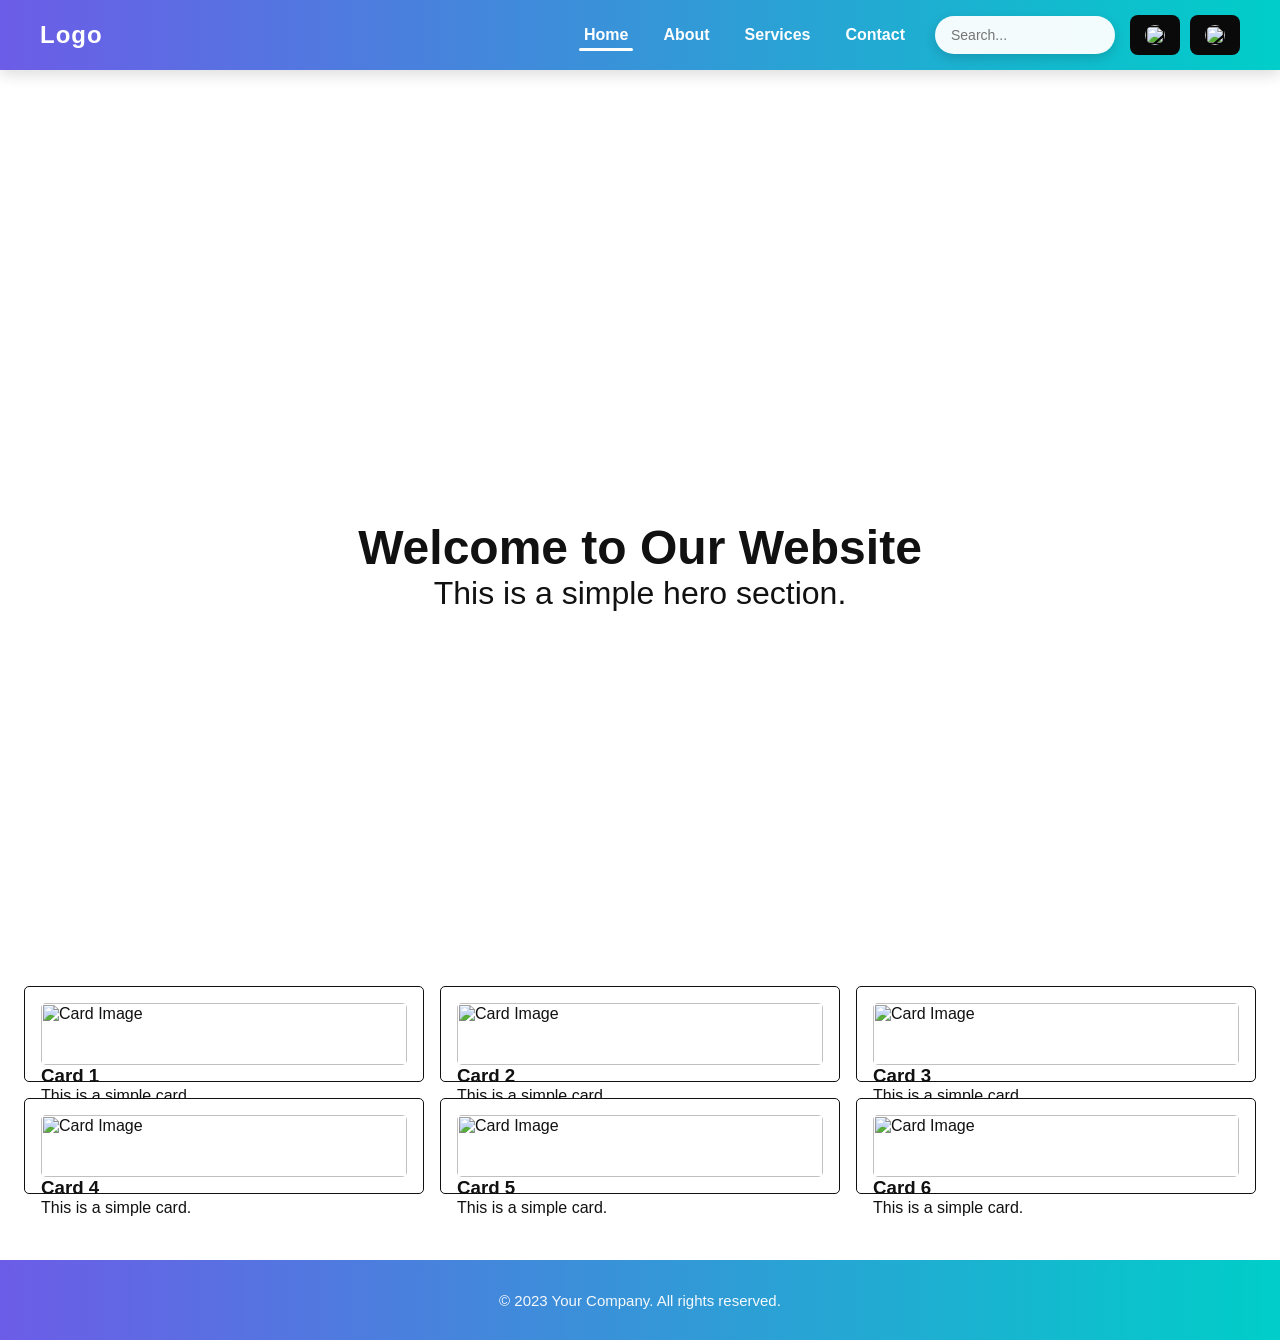
==== commit bcf6a93d: "Centralize responsive CSS into stylesheet Removed duplicated inline `<style>` blocks from `index.htm" ====
--- a/index.html
+++ b/index.html
@@ -3,123 +3,12 @@
 <head>
     <meta charset="UTF-8">
     <meta name="viewport" content="width=device-width, initial-scale=1.0">
-    <title>Website</title>
+    <title>Website index</title>
 
 
     <!-- Style sheet -->
     <link rel="stylesheet" href="style-sheet.css">
 
-    <style>
-        /* responsive */
-
-        @media screen and (max-width: 768px) {
-
-            /* Navbar */
-            .navbar {
-                flex-direction: column;
-                align-items: flex-start;
-                padding: 15px 20px;
-                gap: 15px;
-            }
-
-            .logo {
-                margin-right: 0;
-            }
-
-            .nav-links {
-                flex-direction: column;
-                width: 100%;
-                gap: 10px;
-            }
-
-            /* Search Bar */
-            .search-bar {
-                width: 100%;
-                margin-left: 0;
-            }
-
-            .search-input {
-                width: 100%;
-            }
-
-            .search-input:focus {
-                width: 100%;
-            }
-
-            /* Cards */
-            .cards {
-                padding: 1rem;
-            }
-
-            .card {
-                width: calc(50% - 2rem);
-            }
-
-            .card img {
-                width: 100%;
-                height: auto;
-            }
-
-            .card h3 {
-                font-size: 1.2rem;
-            }
-
-            .card p {
-                font-size: 0.9rem;
-            }
-
-            /* Hero */
-            .hero {
-                height: auto;
-                min-height: 70vh;
-                padding: 40px 20px;
-                font-size: 1.5rem;
-            }
-        }
-
-
-        /* Mobile phones */
-        @media screen and (max-width: 500px) {
-
-            .navbar {
-                padding: 15px;
-            }
-
-            .card {
-                width: 100%;
-                margin: 10px 0;
-            }
-
-            .nav-links {
-                gap: 5px;
-            }
-
-            .btn {
-                padding: 10px 15px;
-            }
-
-            .footer {
-                margin-top: 40px;
-            }
-
-            .cards {
-                padding: 0.5rem;
-            }
-
-            .card h3 {
-                font-size: 1rem;
-            }
-
-            .card p {
-                font-size: 0.8rem;
-            }
-
-            .btn-container {
-                flex-direction: column;
-                gap: 5px;
-            }
-        }
-    </style>
 </head>
 
 <body id="demo" style="color: var(--black-color); background-color: var(--white-color);">
--- a/style-sheet.css
+++ b/style-sheet.css
@@ -1,4 +1,6 @@
-
+/* =========================================================
+   1. VARIABLES & RESET (Applies to all screens)
+========================================================= */
 :root {
     --primary-color: #6c5ce7;
     --secondary-color: #00cec9;
@@ -9,10 +11,7 @@
     --shadow: 0 10px 30px rgba(0, 0, 0, 0.12);
 }
 
-
-*,
-*::before,
-*::after {
+*, *::before, *::after {
     margin: 0;
     padding: 0;
     box-sizing: border-box;
@@ -25,139 +24,40 @@
 body {
     font-family: Arial, sans-serif;
     min-height: 100vh;
-}
-
-@keyframes shimmer-sweep {
-  0% { transform: translateX(-150%) skewX(-25deg); }
-  100% { transform: translateX(150%) skewX(-25deg); }
-}
-
-.btn {
-  position: relative;
-  display: inline-flex;
-  align-items: center;
-  justify-content: center;
-  gap: 10px;
-  padding: 12px 24px;
-  overflow: hidden;
-  border-radius: 8px;
-  background: #0a0a0a;
-  isolation: isolate;
-  font-family: system-ui, sans-serif;
-  font-size: 16px;
-  font-weight: 500;
-  color: #ffffff;
-  text-decoration: none;
-  -webkit-font-smoothing: antialiased;
-  -moz-osx-font-smoothing: grayscale;
-  cursor: pointer;
-  user-select: none;
-  transform: translateZ(0);
-  backface-visibility: hidden;
-  will-change: transform, box-shadow;
-  transition: transform 0.3s cubic-bezier(0.2, 0.8, 0.2, 1), box-shadow 0.3s cubic-bezier(0.2, 0.8, 0.2, 1);
-}
-
-.btn::before {
-  content: '';
-  position: absolute;
-  inset: 0;
-  z-index: -2;
-  background: linear-gradient(135deg, #1c1c1e 0%, #0a0a0a 100%);
-  border: 1px solid rgba(255, 255, 255, 0.1);
-  border-radius: inherit;
-  transition: opacity 0.3s cubic-bezier(0.2, 0.8, 0.2, 1);
-}
-
-.btn::after {
-  content: '';
-  position: absolute;
-  inset: 0;
-  z-index: -1;
-  background: radial-gradient(circle at top, rgba(255, 255, 255, 0.08) 0%, rgba(255, 255, 255, 0) 70%), linear-gradient(135deg, #252529 0%, #111113 100%);
-  border-radius: inherit;
-  opacity: 0;
-  transition: opacity 0.4s cubic-bezier(0.2, 0.8, 0.2, 1);
-}
-
-.btn:hover {
-  transform: translateY(-2px);
-  box-shadow: 0 6px 16px rgba(0, 0, 0, 0.5);
-}
-
-.btn:hover::after {
-  opacity: 1;
-}
-
-.btn:active {
-  transform: translateY(1px);
-  box-shadow: 0 2px 4px rgba(0, 0, 0, 0.3);
-  transition-duration: 0.08s;
-}
-
-.btn:focus-visible {
-  outline: none;
-  box-shadow: 0 0 0 2px #050507, 0 0 0 4px #3b82f6;
-}
-
-.btn img {
-  width: 20px;
-  height: 20px;
-  object-fit: contain;
-  border-radius: 50%;
-  flex-shrink: 0;
-  pointer-events: none;
-  filter: drop-shadow(0 2px 4px rgba(0, 0, 0, 0.4));
-  transition: transform 0.3s cubic-bezier(0.34, 1.56, 0.64, 1);
-}
-
-.btn:hover img {
-  transform: scale(1.12) rotate(4deg);
-}
-
-/* Navbar Styles */
-
+    transition: background-color 0.3s, color 0.3s;
+}
+
+/* =========================================================
+   2. BASE STYLES (MOBILE-FIRST - Default for small screens)
+========================================================= */
+
+/* Navbar (Mobile Stacked Layout) */
 .navbar {
-    min-height: 80px;
-    display: flex;
-    align-items: center;
-    padding: 15px 40px;
-    gap: 30px;
+    display: flex;
+    flex-direction: column;
+    align-items: flex-start;
+    padding: 15px 20px;
+    gap: 15px;
     box-shadow: 0 4px 15px rgba(0, 0, 0, 0.15);
     position: sticky;
     top: 0;
     z-index: 1000;
 }
 
-
-.logo {
-    margin-right: auto;
-}
-
 .logo a {
     text-decoration: none;
     color: var(--white-color);
-    font-size: 28px;
+    font-size: 24px;
     font-weight: 800;
     letter-spacing: 1px;
-    transition: 0.3s;
-}
-
-.logo a:hover {
-    transform: scale(1.05);
-    display: inline-block;
-    text-shadow: 0 0 10px rgba(255, 255, 255, 0.8);
-}
-
-
-/* =========================
-   NAV LINKS
-========================= */
+}
 
 .nav-links {
     list-style: none;
     display: flex;
-    gap: 25px;
+    flex-direction: column;
+    width: 100%;
+    gap: 10px;
 }
 
 .nav-links li a {
@@ -167,11 +67,8 @@
     font-weight: 600;
     padding: 10px 5px;
     position: relative;
-    transition: 0.3s;
-}
-
-
-/* Underline animation */
+    display: inline-block;
+}
 
 .nav-links li a::after {
     content: "";
@@ -185,23 +82,18 @@
     transition: 0.3s;
 }
 
-.nav-links li a:hover::after,
-.nav-links li a.active::after {
-    width: 100%;
-}
-
-.nav-links li a:hover {
-    opacity: 0.8;
-}
-
-/* Search Bar Styles */
-
+.nav-links li a:hover::after, .nav-links li a.active::after {
+    width: 100%;
+}
+
+/* Search Bar (Mobile Full Width) */
 .search-bar {
-    margin-left: 10px;
+    width: 100%;
+    margin-left: 0;
 }
 
 .search-input {
-    width: 180px;
+    width: 100%;
     padding: 11px 16px;
     border: none;
     outline: none;
@@ -209,433 +101,288 @@
     background-color: rgba(255, 255, 255, 0.95);
     color: var(--black-color);
     font-size: 14px;
-    transition: 0.3s;
     box-shadow: 0 4px 12px rgba(0, 0, 0, 0.15);
 }
 
-.search-input:focus {
-    width: 220px;
-    box-shadow:
-        0 0 0 3px rgba(255, 255, 255, 0.35),
-        0 5px 15px rgba(0, 0, 0, 0.2);
-}
-
-.search-input::placeholder {
-    color: #777;
-}
-
-
-
-/* Hero Section */
-
-
+.btn-container {
+    display: flex;
+    gap: 10px;
+    margin-top: 10px;
+}
+
+/* Buttons */
+.btn {
+    position: relative;
+    display: inline-flex;
+    align-items: center;
+    justify-content: center;
+    padding: 10px 15px;
+    border-radius: 8px;
+    background: #0a0a0a;
+    border: none;
+    cursor: pointer;
+    transition: transform 0.3s, box-shadow 0.3s;
+}
+
+.btn img {
+    width: 20px;
+    height: 20px;
+    object-fit: contain;
+    border-radius: 50%;
+}
+
+/* Index Hero (Mobile) */
 .hero {
-  display: flex;
-  flex-direction: column;
-  align-items: center;
-  justify-content: center;
-  height: 100vh;
-  text-align: center;
-  font-size: 2rem;
-}
-
-/* card styles */
+    display: flex;
+    flex-direction: column;
+    align-items: center;
+    justify-content: center;
+    min-height: 70vh;
+    padding: 40px 20px;
+    text-align: center;
+    font-size: 1.2rem;
+}
+
+/* Cards Section (Mobile) */
 .cards {
-  display: flex;
-  justify-content: space-around;
-  flex-wrap: wrap;
-  padding: 2rem;
-  cursor: pointer;
+    display: flex;
+    flex-wrap: wrap;
+    justify-content: center;
+    padding: 1rem;
+    gap: 1rem;
 }
 
 .card {
-  background-color: var(--white-color);
-  color: var(--black-color);
-  border: 1px solid var(--black-color);
-  border-radius: 5px;
-  padding: 1rem;
-  margin: 1rem;
-  width: calc(33% - 2rem);
-}
-
-.card h2 {
-  margin-bottom: 1rem;
-}
-
-.card p {
-  margin-bottom: 1rem;
+    background-color: var(--white-color);
+    color: var(--black-color);
+    border: 1px solid var(--black-color);
+    border-radius: 5px;
+    padding: 1rem;
+    width: 100%; /* Full width on mobile */
+    transition: all 0.3s ease;
+}
+
+.card img {
+    width: 100%;
+    height: auto;
+    border-radius: 5px;
 }
 
 .card:hover {
-  background-color: var(--primary-color);
-  color: rgb(255, 255, 255);
-  border: 1px solid var(--white-color);
-  transition: all 0.3s ease;
-}
-
-.card h3 {
-  margin-bottom: 1rem;
-}
-
-/* footer styles */
-.footer {
-    margin-top: 80px;
-    min-height: 80px;
-    display: flex;
-    align-items: center;
-    justify-content: center;
-}
-
-.footer p {
-    font-size: 15px;
-    opacity: 0.95;
-}
-
-/* About Page Styles */
-
+    background-color: var(--primary-color);
+    color: rgb(255, 255, 255);
+    border: 1px solid var(--white-color);
+}
+
+/* About Section (Mobile) */
 .hero-section {
-    max-width: 900px;
-    margin: 80px auto;
-    padding: 60px;
+    max-width: 100%;
+    margin: 40px 20px;
+    padding: 30px 20px;
     background-color: var(--light-bg);
-    border-radius: 25px;
+    border-radius: 15px;
     box-shadow: var(--shadow);
-    position: relative;
-    overflow: hidden;
-}
-
-
-/* Decorative gradient */
-
-.hero-section::before {
-    content: "";
-    position: absolute;
-    top: 0;
-    left: 0;
-    width: 100%;
-    height: 6px;
-    background: linear-gradient(
-        to right,
-        var(--primary-color),
-        var(--secondary-color)
-    );
-}
-
-
-/* Heading */
+    text-align: center;
+}
 
 .hero-section h1 {
-    font-size: 48px;
-    margin-bottom: 35px;
-    background: linear-gradient(
-        to right,
-        var(--primary-color),
-        var(--secondary-color)
-    );
+    font-size: 32px;
+    margin-bottom: 20px;
+    background: linear-gradient(to right, var(--primary-color), var(--secondary-color));
     -webkit-background-clip: text;
     -webkit-text-fill-color: transparent;
-    text-align: center;
-}
-
-
-/* Paragraphs */
+}
 
 .hero-section p {
-    font-size: 18px;
-    line-height: 1.7;
-    color: var(--text-color);
-    margin-bottom: 15px;
-    padding: 15px 20px;
+    font-size: 16px;
+    line-height: 1.5;
     background-color: var(--white-color);
     border-radius: 12px;
     border-left: 4px solid var(--primary-color);
-    box-shadow: 0 4px 12px rgba(0, 0, 0, 0.06);
-    transition: 0.3s;
-}
-
-.hero-section p:hover {
-    transform: translateX(8px);
-    border-left-color: var(--secondary-color);
-    box-shadow: 0 8px 20px rgba(0, 0, 0, 0.1);
-}
-
-
-/* Contact Page Styles */
-
-/* Hero Section */
-
+    padding: 15px;
+    margin-bottom: 15px;
+    text-align: left;
+}
+
+/* Contact Page (Mobile) */
 .hero-of-contact-page {
     width: 100%;
-    height: 450px;
+    display: flex;
+    flex-direction: column;
+    align-items: center;
+    gap: 20px;
+    background: #111;
     position: relative;
-    overflow: hidden;
-    display: flex;
-    align-items: center;
-    justify-content: center;
-    background: #111;
-}
-
-
-/* Hero Image */
+}
 
 .hero-of-contact-page img {
     width: 100%;
-    height: 100%;
-    object-fit: cover;
-    display: block;
-    transition:
-        transform 0.7s ease;
-}
-
-
-/* Image Zoom */
-
-.hero-of-contact-page:hover img {
-    transform: scale(1.06);
-}
-
-
-/* =========================
-   HERO OVERLAY
-========================= */
-
-.hero-of-contact-page::after {
-    content: "";
-    position: absolute;
-    inset: 0;
-    background:
-        linear-gradient(
-            90deg,
-            rgba(0, 0, 0, 0.8),
-            rgba(0, 0, 0, 0.25),
-            rgba(0, 0, 0, 0.75)
-        );
-    pointer-events: none;
-}
-
-
-/* =========================
-   HERO TEXT
-========================= */
+    max-width: 400px;
+    opacity: 0.6;
+}
 
 .main-content {
     position: absolute;
     top: 50%;
     left: 50%;
-    transform:
-        translate(-50%, -50%);
+    transform: translate(-50%, -50%);
     width: 90%;
     text-align: center;
     color: var(--white-color);
     z-index: 2;
 }
 
-
-/* Heading */
-
 .main-content h1 {
     font-family: "Titan One", sans-serif;
-    font-size:
-        clamp(3rem, 8vw, 6rem);
-    letter-spacing: 2px;
-    margin: 0;
-    text-shadow:
-        0 5px 20px
-        rgba(0, 0, 0, 0.8);
-}
-
-
-/* Subtitle */
-
-.main-content p {
-    margin-top: 15px;
-    font-size:
-        clamp(1rem, 2vw, 1.3rem);
-    font-weight: 600;
-    letter-spacing: 1px;
-    text-shadow:
-        0 2px 8px
-        rgba(0, 0, 0, 0.8);
-}
-
-
-
-
-
-.main-content.bol {
-    font-family: "Roboto", sans-serif;
-    font-weight: 700;
-    font-style: normal;
-}
-
-
-
-
-.bold {
-    font-family: "Roboto", sans-serif;
-    font-weight: 700;
-    font-style: normal;
-}
-
-
-/* Your inline h1 */
-
-body > h1.bold {
-    max-width: 900px;
-    margin:
-        50px auto 20px !important;
-    padding:
-        0 20px !important;
-    color:
-        var(--black-color) !important;
-    text-shadow:
-        none !important;
-    font-size:
-        clamp(1.7rem, 4vw, 2.5rem) !important;
-    line-height: 1.4 !important;
-}
-
-
-/* cards */
+    font-size: clamp(2rem, 8vw, 4rem);
+}
 
 .contact-cards {
-    max-width: 1200px;
-    margin:
-        0 auto 70px;
-    padding:
-        20px;
-    display: grid;
-    grid-template-columns:
-        repeat(3, 1fr);
-    gap: 25px;
-}
-
-
-/* Card */
+    display: flex;
+    flex-direction: column; /* Stacked cards on mobile */
+    align-items: center;
+    gap: 20px;
+    padding: 20px;
+}
 
 .contact-card {
-    width: auto;
-    margin: 0;
+    width: 100%;
+    max-width: 400px;
     padding: 35px 25px;
     border-radius: 20px;
-    background:
-        linear-gradient(
-            145deg,
-            rgb(145, 144, 144),
-            rgb(90, 90, 90)
-        );
+    background: linear-gradient(145deg, rgb(145, 144, 144), rgb(90, 90, 90));
     color: var(--white-color);
-    border:
-        1px solid
-        rgba(255, 255, 255, 0.25);
-    box-shadow:
-        0 15px 35px
-        rgba(0, 0, 0, 0.18);
-    text-align: center;
-    cursor: pointer;
-    transition:
-        transform 0.3s ease,
-        box-shadow 0.3s ease,
-        background 0.3s ease;
-}
-
-
-/* Card Hover */
-
-.contact-card:hover {
-    transform:
-        translateY(-12px);
-    background:
-        linear-gradient(
-            135deg,
-            var(--primary-color),
-            var(--secondary-color)
-        );
-    box-shadow:
-        0 25px 55px
-        rgba(0, 0, 0, 0.3);
-}
-
-
-/* Card Heading */
-
-.contact-card h2 {
-    margin-bottom: 18px;
-    font-size: 1.5rem;
-}
-
-
-/* Card Paragraph */
-
-.contact-card p {
-    margin-bottom: 12px;
-    opacity: 0.85;
-    line-height: 1.6;
-}
-
+    text-align: center;
+    transition: transform 0.3s ease;
+}
 
 .contact-card h2::before {
     content: "╰┈➤ˎˊ˗";
     display: block;
     margin-bottom: 12px;
-    font-size: 28px;
-    opacity: 0.9;
-}
-
-
-/* =========================
-   FOOTER
-========================= */
-
+    font-size: 24px;
+}
+
+/* Services Page (Mobile) */
+.herom-section {
+    display: flex;
+    flex-direction: column;
+    align-items: center;
+    gap: 20px;
+    padding: 2rem;
+    text-align: center;
+}
+
+.herom-section-image {
+    width: 100%;
+    max-width: 400px;
+}
+
+/* Footer */
 .footer {
     margin-top: 50px;
-
-    padding: 25px !important;
-
-    color: var(--white-color);
-
-    text-align: center;
+    min-height: 80px;
+    display: flex;
+    align-items: center;
+    justify-content: center;
 }
 
 .footer p {
-    font-family: "Roboto", sans-serif;
-
-    font-weight: 500;
-}
-
-
-
-
-/* Hero of Services Page */
-
-
-
-.herom-section{
-  display: flex;
-  justify-content: space-around;
-  align-items: center;
-  text-align: center;
-  font-size: 2rem;
-  margin-top: 2rem;
-  padding: 2rem;
-  line-height: 1.5;
-  text-shadow: -1px 0px 1px rgb(255, 255, 255);
-  color: rgb(163, 152, 152);
-}
-
-.herom-section h1 {
-  font-size: 3rem;
-  margin-bottom: 1rem;
-}
-
-.herom-section p {
-  font-size: 1.5rem;
-  margin-bottom: 2rem;
-}
-
-.herom-section img {
-  width: 54%;
-  height: 90%;
-  margin-bottom: 2rem;
-  border-radius: 10px;
+    font-size: 15px;
+    opacity: 0.95;
+}
+
+
+/* =========================================================
+   3. TABLETS (min-width: 768px)
+========================================================= */
+@media (min-width: 768px) {
+    /* Navbar Tablet/Desktop */
+    .navbar {
+        flex-direction: row;
+        align-items: center;
+        padding: 15px 40px;
+    }
+    .logo {
+        margin-right: auto;
+    }
+    .nav-links {
+        flex-direction: row;
+        width: auto;
+        gap: 25px;
+    }
+    .search-bar {
+        width: auto;
+        margin-left: 10px;
+    }
+    .search-input {
+        width: 180px;
+    }
+    .search-input:focus {
+        width: 220px;
+    }
+    .btn-container {
+        margin-top: 0;
+    }
+
+    /* Cards - 2 Columns on Tablet */
+    .card {
+        width: calc(50% - 1rem); 
+    }
+
+    /* About Section */
+    .hero-section {
+        margin: 80px auto;
+        padding: 60px;
+        text-align: left;
+    }
+    .hero-section h1 {
+        font-size: 48px;
+        text-align: center;
+    }
+
+    /* Contact Cards */
+    .contact-cards {
+        display: grid;
+        grid-template-columns: repeat(2, 1fr); /* 2 columns grid */
+        max-width: 900px;
+        margin: 0 auto;
+    }
+
+    /* Services Section */
+    .herom-section {
+        flex-direction: row;
+        justify-content: space-around;
+    }
+}
+
+
+/* =========================================================
+   4. DESKTOPS (min-width: 992px)
+========================================================= */
+@media (min-width: 992px) {
+    /* Hero - Desktop sizing */
+    .hero {
+        height: 100vh;
+        font-size: 2rem;
+    }
+
+    /* Cards - 3 Columns on Desktop */
+    .card {
+        width: calc(33.333% - 1rem); 
+    }
+
+    /* Contact Section - Desktop Layout */
+    .hero-of-contact-page {
+        height: 450px;
+    }
+    .hero-of-contact-page img {
+        max-width: 100%;
+        opacity: 1;
+    }
+    .contact-cards {
+        grid-template-columns: repeat(3, 1fr); /* 3 columns grid */
+        max-width: 1200px;
+        margin: 0 auto 70px;
+    }
 }
